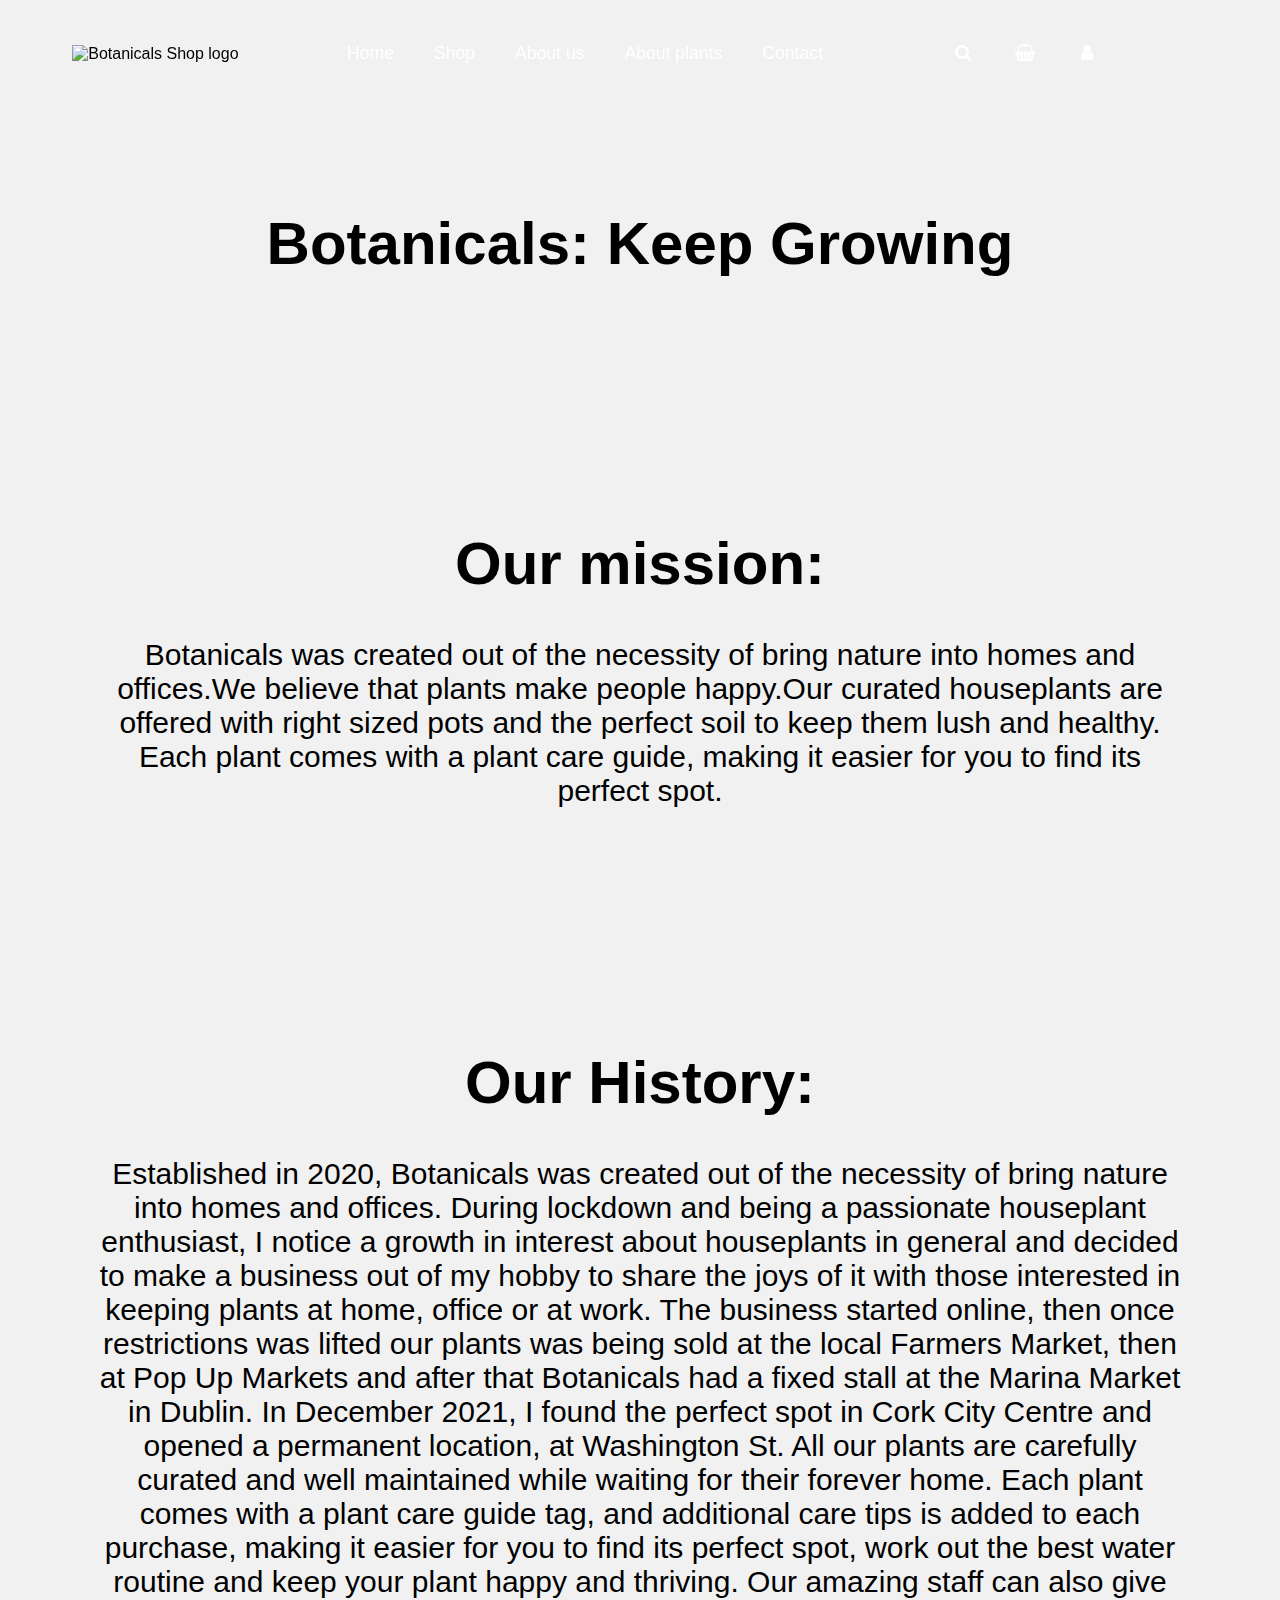
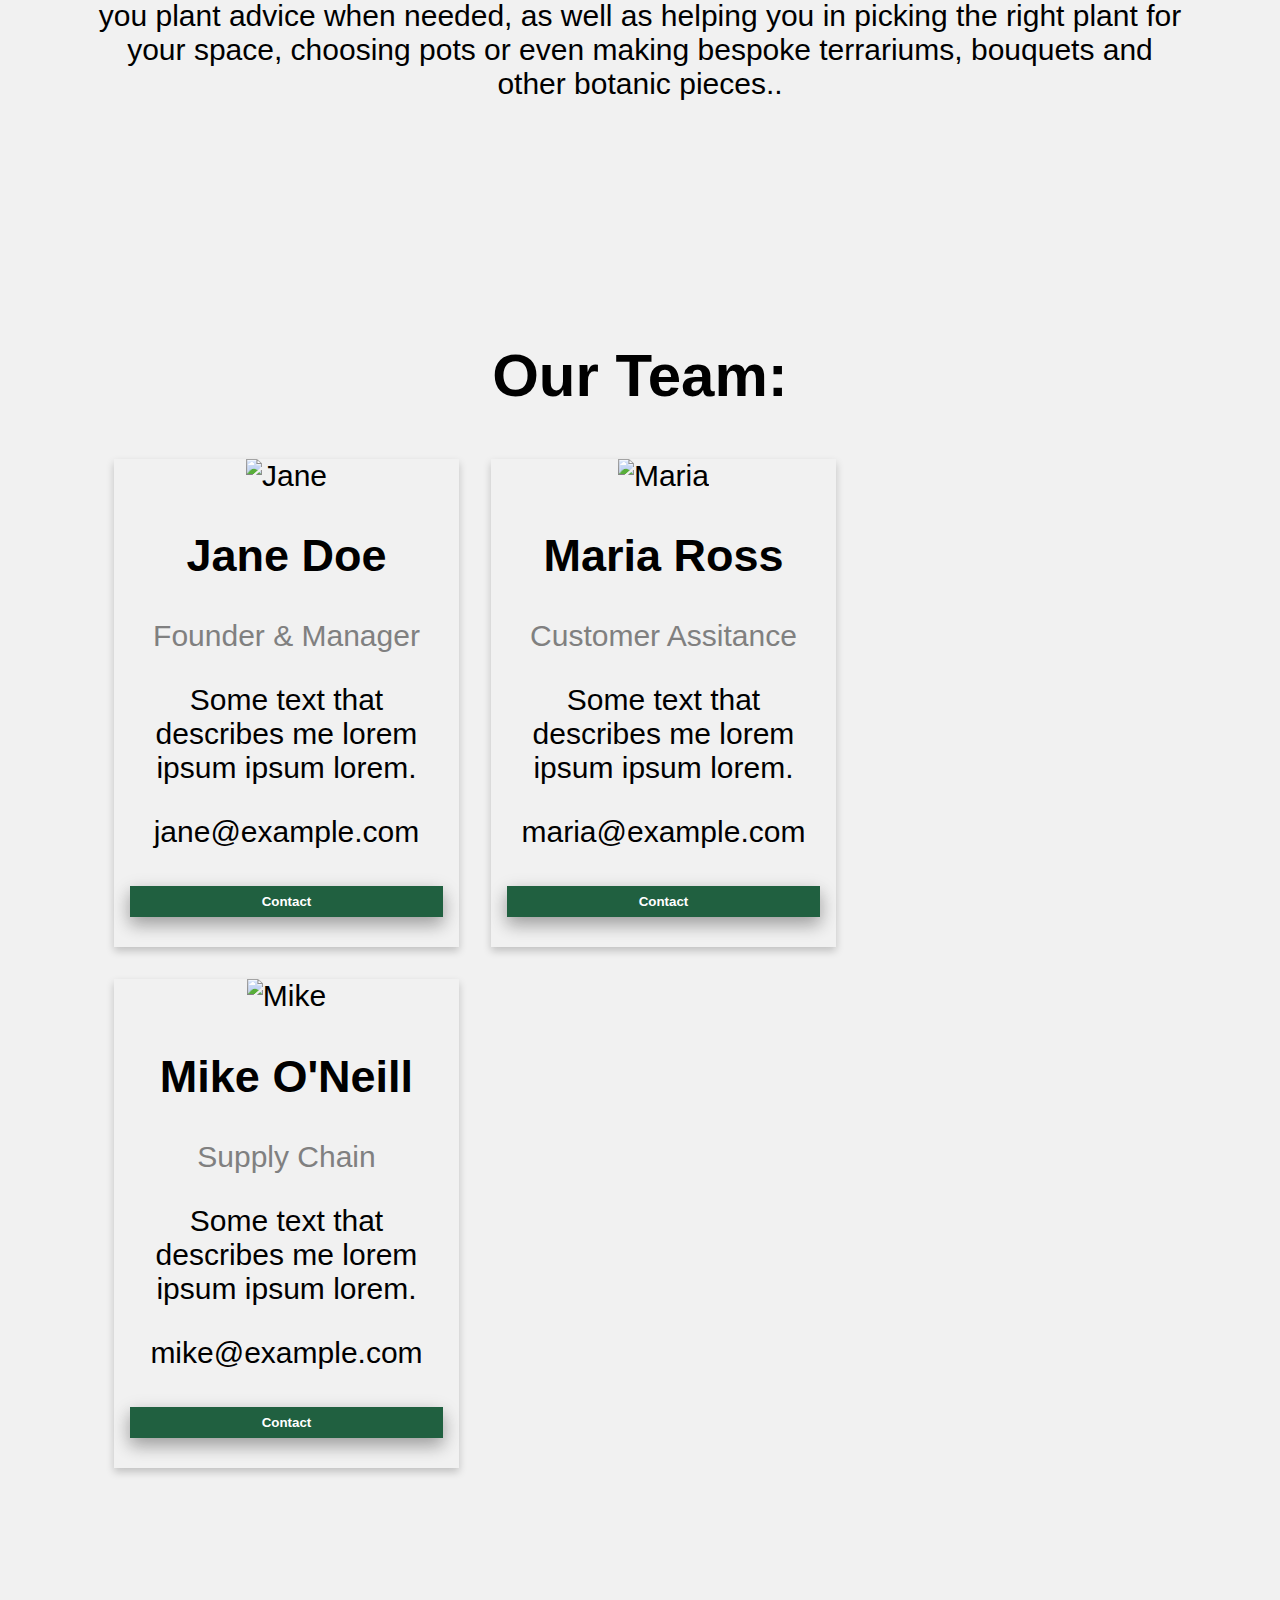
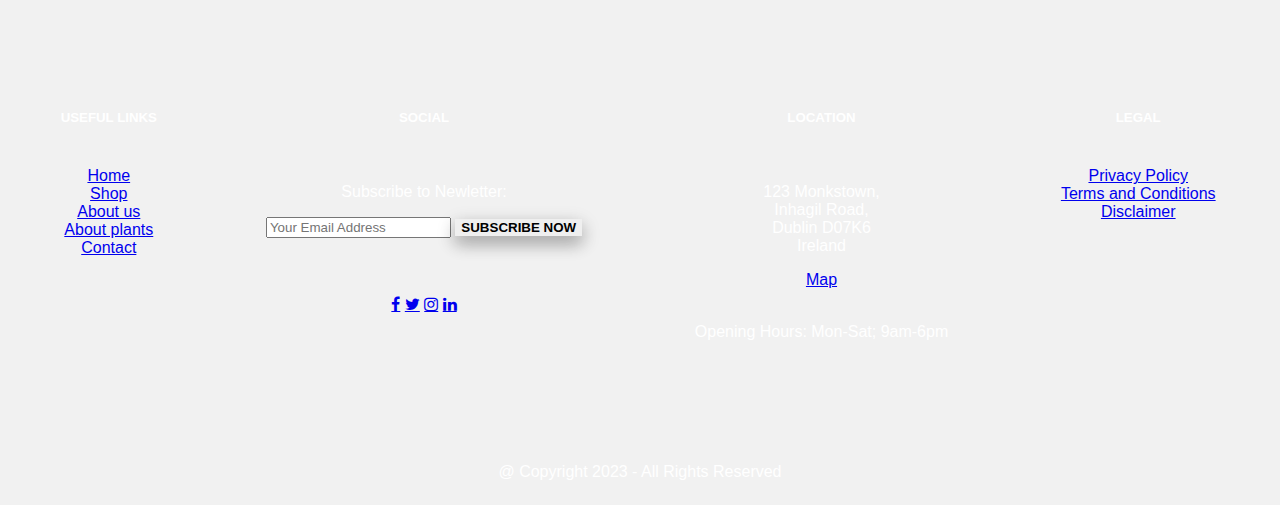
==== new_about_us.html @ 2f80816b "Add files via upload" ====
<!-- 

-->

<!DOCTYPE html>
<html>
    <head>
        <link href="https://cdn.jsdelivr.net/npm/bootstrap@5.3.0-alpha1/dist/css/bootstrap.min.css" rel="stylesheet" integrity="sha384-GLhlTQ8iRABdZLl6O3oVMWSktQOp6b7In1Zl3/Jr59b6EGGoI1aFkw7cmDA6j6gD" crossorigin="anonymous">
		<script src="https://cdn.jsdelivr.net/npm/bootstrap@5.3.0-alpha1/dist/js/bootstrap.bundle.min.js" integrity="sha384-w76AqPfDkMBDXo30jS1Sgez6pr3x5MlQ1ZAGC+nuZB+EYdgRZgiwxhTBTkF7CXvN" crossorigin="anonymous"></script>
        <!-- Load an icon library -->
		<link rel="stylesheet" href="https://cdnjs.cloudflare.com/ajax/libs/font-awesome/4.7.0/css/font-awesome.min.css">

		<link rel="stylesheet" href="style.css">
        <title>
            Botanicals Shop: About us
        </title>
    </head>
    <body>
		<div class="row navbar_row" > <!--row2-->
			<div class="col-lg-2">
				<img src="Images/logo.jpg" alt="Botanicals Shop logo">
			</div>
			
			<div class="col-lg-5 navbar_items">
				<ul class="nav_ul">
				  <li class="nav_li"><a href="default.asp">Home</a></li>
				  <li class="nav_li" ><a href="shop.asp">Shop</a></li>
				  <li class="nav_li"><a href="about.asp">About us</a></li>
				  <li class="nav_li"><a href="contact.asp">About plants</a></li>
				  <li class="nav_li"><a href="contact.asp">Contact</a></li>
				</ul> 
			</div>

			<div class="col-lg-2 navbar_items" > <!--Basket, Login, Lookup-->
				<ul class="nav_ul">
				  <li class="nav_li"><a href="#"><i class="fa fa-fw fa-search" style='color: white' ></i></a></li>
				  <li class="nav_li"><a href="#"><i class="fa fa-fw fa-shopping-basket" style='color: white'></i></a></li>
				  <li class="nav_li"><a href="#"><i class="fa fa-fw fa-user" style='color: white'></i></a></li>
				</ul>

			</div>

		</div>		
        <div class="container">
            <div class="row"> <!--row3-->
                <div class="col-lg-12">
				    <div class="header" style = "font-family: Helvetica, cursive;">
						<h1>Botanicals: Keep Growing</h1>
					</div>
                </div>
            </div>


            <div class="row"> <!--row6-->
				<div class="col-lg-12 show">
				    <div class="header" style = "font-family: Helvetica, cursive;">
						<h1>Our mission:</h1>
						<p>Botanicals was created out of the necessity of bring nature into homes and offices.We believe that plants make people happy.Our curated houseplants are offered with right sized pots and the perfect soil to keep them lush and healthy. Each plant comes with a plant care guide, making it easier for you to find its perfect spot.</p>
					</div>
                </div>
            </div>

            <div class="row"> <!--row4-->
                <div class="col-lg-12 show">
				    <div class="header" style = "font-family: Helvetica, cursive;">
						<h1>Our History:</h1>
                        <p>Established in 2020, Botanicals was created out of the necessity of bring nature into homes and offices. 

                            During lockdown and being a passionate houseplant enthusiast, I notice a growth in interest about houseplants in general and decided to make a business out of my hobby to share the joys of it with those interested in keeping plants at home, office or at work. 
                            
                            The business started online, then once restrictions was lifted our plants was being sold at the local Farmers Market, then at Pop Up Markets and after that Botanicals had a fixed stall at the Marina Market in Dublin. In December 2021, I found the perfect spot in Cork City Centre and opened a permanent location, at Washington St.
                            
                            All our plants are carefully curated and well maintained while waiting for their forever home. Each plant comes with a plant care guide tag, and additional care tips is added to each purchase, making it easier for you to find its perfect spot, work out the best water routine and keep your plant happy and thriving.
                            
                            Our amazing staff can also give you plant advice when needed, as well as helping you in picking the right plant for your space, choosing pots or even making bespoke terrariums, bouquets and other botanic pieces..</p>
        
                    </div>
                </div>
			</div>

            <div class="row team_row"> <!--row4-->
                <div class="col-lg-12 show">
				    <div class="header" style = "font-family: Helvetica, cursive;">
						<h1>Our Team:</h1>

                        <div class="about_us_column">
                            <div class="about_us_card">
                                <img src="Images/jane.jpg" alt="Jane" style="width:100%">
                                <div class="about_us_container">
                                    <h2>Jane Doe</h2>
                                    <p class="about_us_title">Founder & Manager</p>
                                    <p>Some text that describes me lorem ipsum ipsum lorem.</p>
                                    <p>jane@example.com</p>
                                    <p><button class="about_us_button">Contact</button></p>
                                </div>
                            </div>
                        </div>

                        <div class="about_us_column">
                            <div class="about_us_card">
                                <img src="Images/maria.jpg" alt="Maria" style="width:100%">
                                <div class="about_us_container">
                                    <h2>Maria Ross</h2>
                                    <p class="about_us_title">Customer Assitance</p>
                                    <p>Some text that describes me lorem ipsum ipsum lorem.</p>
                                    <p>maria@example.com</p>
                                    <p><button class="about_us_button">Contact</button></p>
                                </div>
                            </div>
                        </div>

                        <div class="about_us_column">
                            <div class="about_us_card">
                                <img src="Images/mike.jpg" alt="Mike" style="width:100%">
                                <div class="about_us_container">
                                    <h2>Mike O'Neill</h2>
                                    <p class="about_us_title">Supply Chain</p>
                                    <p>Some text that describes me lorem ipsum ipsum lorem.</p>
                                    <p>mike@example.com</p>
                                    <p><button class="about_us_button">Contact</button></p>
                                </div>
                            </div>
                        </div>


                    </div>
                </div>
			</div>
			

            

			<br>
			<br>
 

			<!--This will be the start of place for modal pop up window-->

			<div id="my-popup" class="modal">
				<div class="pop_up_section_1">
					
					<button class="btn-close" onclick="ClosePopUp()">X</button>
					<h1 id = "customer_greeting">Dear Customer!</h1>
					
				</div>
				<div class="pop_up_section_1">
					<h3>Stay in touch</h3>
					<p>
					  Please subscribe to our newsletter and enjoy 10% discount!
					</p>
				</div>
				
				<div class="pop_up_section_1" >
				  <input type="email" id="email" placeholder="abcd@gmail.com" />
				  <button class="btn">Submit</button>
				</div>
				
			</div>
			<div class="overlay hidden"></div>
			<!--This will be the end of place for modal pop up window-->
			

        </div>

		<div class="footer_and_copy_rights" >
			<div class="footer" > <!--rowLast Footer-->
				<div class="col-lg-2">
					<div class="footer_section useful_links_section ">
						<h5>USEFUL LINKS</h5>
						<ul id = "useful_links_items" class="footer_subsection">
							<li><a href = "#"> Home </a></li>
							<li><a href = "#"> Shop </a></li>
							<li><a href = "#"> About us </a></li>
							<li><a href = "#"> About plants</a></li>
							<li><a href = "#"> Contact</a></li>
						</ul>
					</div>	
				</div>
				<div class="col-lg-2 ">
					<div class="footer_section newsletter_section">
						<h5>SOCIAL</h5>
						<div id="social_newsletter_email_input_div" class="footer_subsection">
							<form>
								<p>Subscribe to Newletter:</p>
								<input type="text" placeholder= "Your Email Address">
								<button type = "submit">SUBSCRIBE NOW</button>
							</form>
						</div>
						<br>
						<!--Social media icons-->
						<div id="social_media_icons_div" class="footer_subsection">
							<a href="#" class="fa fa-facebook"></a>
							<a href="#" class="fa fa-twitter"></a>
							<a href="#" class="fa fa-instagram"></a>
							<a href="#" class="fa fa-linkedin"></a>
						</div>
					</div>
				</div>
				<div class="col-lg-2 ">
					<div class="footer_section location_section">
						<h5>LOCATION</h5>
						<div id="location_address__div" class="footer_subsection">
							<p>123 Monkstown,<br> Inhagil Road,<br> Dublin D07K6 <br>Ireland </p>
							<a href = "#"> Map </a>
							<br></br>
							<p>Opening Hours: Mon-Sat; 9am-6pm </p>
						</div>
					</div>
				</div>
				<div class="col-lg-2 ">
					<div class="footer_section legal_section">
						<h5>LEGAL</h5>
							<ul id = "legal_items" class="footer_subsection">
								<li><a href = "#"> Privacy Policy </a></li>
								<li><a href = "#"> Terms and Conditions </a></li>
								<li><a href = "#"> Disclaimer </a></li>
							</ul>
					</div>
				</div>
			</div>

			<div class="copy_rights" > <!--rowLast Actual Footer qith cards and/or copy rights-->
				<p>@ Copyright 2023 - All Rights Reserved</p>
			</div>
		</div>


		<script src="scripts.js"></script> 
		
    </body>
</html>
---- style.css ----
/*General style */
html{scroll-behavior: smooth;}

body{
  background-color: #f1f1f1;
	/*background-color: white;*/
	text-align:center;
  font-family: Helvetica;
  /*padding: 20px;*/

}  

.row{
  padding: 20px;
  margin:10px;
}


.container{
  width: 100%;
}
/*.show{
	background: lightgray;
	color:black;
	
}*/

/* .row{
	/*display:flex; 
	justify-content: space-between;
	align-items: center;
}*/


.navbar_row{
  background-image: url(Images/PlantCarebackground.jpg);
  display:flex; 
	justify-content: space-between;
	align-items: center;
  position: sticky;
  top:0;
  padding-bottom:0px;
  z-index:1;
  justify-content: space-around;
  margin:0;
}
.navbar_items{
	display:flex;
	justify-content:space-between;
	font-size: 110%;
}



.nav_ul{
  list-style-type: none;
  margin: 0;
  padding: 0;
  /*overflow: hidden;*/
  /*background-color:lightgray;*/
  /*display: inline-block;*/
}

.nav_li {
  float: left;
}

.nav_li a {
  display: inline-block;
  color: white;
  text-align: center;
  padding: 15px 20px;
  text-decoration: none;
}

/* Change the link color to #111 (black) on hover */
.nav_li a:hover {
  /*background-color: #111;*/
  text-decoration: underline;
  transform: scale(1.3);
}


.header {
  padding: 60px;
  text-align: center;
  /*background: white;*/
  color: black;
  font-size: 30px;
}


/* Slideshow/ Carousel CSS */


.mySlides {display: none;}


/* Slideshow container */
.slideshow-container {
  max-width: 1500px;
  position: relative;
  margin: auto;
}

/* Caption text */
.text {
  color: #f2f2f2;
  font-size: 30px;
  padding: 8px 12px;
  position: absolute;
  bottom: 18px;
  width: 100%;
  text-align: center;
  font-family: Helvetica;
}

/* Number text (1/3 etc) */
.numbertext {
  color: #f2f2f2;
  font-size: 12px;
  padding: 8px 12px;
  position: absolute;
  top: 0;
}

/* The dots/bullets/indicators */
.dot {
  height: 15px;
  width: 15px;
  margin: 0 2px;
  background-color: #bbb;
  border-radius: 50%;
  display: inline-block;
  transition: background-color 0.6s ease;
}

.active {
  background-color: #717171;
}

/* Fading animation */
.fade {
  animation-name: fade;
  animation-duration: 5.5s;
}

@keyframes fade {
  from {opacity: .4} 
  to {opacity: 1}
}

/* On smaller screens, decrease text size */
@media only screen and (max-width: 300px) {
  .text {font-size: 11px}
}


/* Shop now button */
#shop_now_button {
  background-color: #206040 ;
  border: none;
  color: white;
  padding: 15px 32px;
  text-align: center;
  text-decoration: none;
  display: inline-block;
  font-size: 20px;

}
button{
  box-shadow: 0 8px 16px 0 rgba(0,0,0,0.2), 0 6px 20px 0 rgba(0,0,0,0.19);
}
button {
  transition-duration: 0.4s;
}

button:hover {
  text-decoration: underline;
  transform: scale(1.1);
}




/* Photo cards */

/** {
  box-sizing: border-box;
}
/*

/* Center website */
/*.main {
  max-width: 1000px;
  margin: auto;
}
/*
h1 {
  font-size: 50px;
  word-break: break-all;
}

/*.row {
  margin: 8px -16px;
}
*/
/* Add padding BETWEEN each column (if you want) */
/*.row,
.row > .column {
  padding: 8px;
}
*/

/* Create four equal columns that floats next to each other */
.column {
  float: left;
  width: 25%;
}

/* Clear floats after rows */
/*.row:after {
  content: "";
  display: table;
  clear: both;
}
*/

/* Content */
.content {
  background-color: #f1f1f1;
  padding: 15px;
}

.content:hover{
  text-decoration:wavy;
  transform: scale(1.1);

}						  

.plant_class_deccription{
  padding: 30px;
  margin: 15px;
}

/* Responsive layout - makes a two column-layout instead of four columns */
@media screen and (max-width: 900px) {
  .column {
    width: 50%;
  }
}

/* Responsive layout - makes the two columns stack on top of each other instead of next to each other */
@media screen and (max-width: 600px) {
  .column {
    width: 100%;
  }
}

.footer_and_copy_rights{
  background-image: url(Images/PlantCarebackground.jpg);
  color: white;
}

/* Footer*/
.footer{
  display: flex;
  justify-content: space-around;
  margin-top: 10px;
  padding-top: 100px;
  align-items: flex-start;
}

.footer_section{
  color: white;
  text-decoration: none;
  margin: 10px;
  padding: 10px;
  display: flex;
  flex-direction: column;
  justify-content: center;
}

.footer_subsection{
  list-style-type: none;
  margin: 10px;
  padding: 10px;
  color: white;

}
/*
#useful_links_items{
  list-style-type: none;
  margin: 10px;
  padding: 10px;
  color: white;

}
*/
#social_newsletter_email_input_div{
  margin: 10px;
  padding: 10px;

}

/* Copy Rights*/
.copy_rights{
  display: flex;
  justify-content: center;
  margin-top: 40px;
  padding-top: 10px;

}


#my-popup{
	Width: 600px;
	Height: 400px;
	Background: #f1f1f1;
	Box-sizing: border-box; /* for inside padding */
	Padding: 10px;
  border-radius: 5px;
	/* for center */
	Position: absolute;
	top:50%;
	left:50%;
	Transform: translate(-50%,-50%);

	/* for hider */
	display:none;
}

.pop_up_section_1{
  padding: 10px;
  margin: 10px;

}

button {
  cursor: pointer;
  border: none;
  font-weight: 600;
}

.btn {
  display: inline-block;
  padding: 0.8rem 1.4rem;
  font-weight: 700;
  background-color: #206040;
  color: white;
  border-radius: 0px;
  text-align: center;
  font-size: 1em;
}

.btn-close {
  position: absolute;
  top:1%;
	right:1%;
  transform: translate(10px, -10px);
  /*padding: 0.5rem 0.7rem;*/
  background: #eee;
  border-radius: 5px;
  padding: 10px;
  margin: 10px;
}
	
.modal input {
  padding: 10px;
  border: 1px solid #ddd;
  border-radius: 5px;
  font-size: 0.9em;
}

.hidden {
  display: none;
}

.overlay {
  position: fixed;
  top: 0;
  bottom: 0;
  left: 0;
  right: 0;
  width: 100%;
  height: 100%;
  background: rgba(0, 0, 0, 0.5);
  backdrop-filter: blur(3px);
  z-index: 1;
}



/*About us site*/

.about_us_column {
  float: left;
  width: 33.3%;
  margin-bottom: 16px;
  padding: 0 8px;
}

.about_us_card {
  box-shadow: 0 4px 8px 0 rgba(0, 0, 0, 0.2);
  margin: 8px;
}

.about-section {
  padding: 50px;
  text-align: center;
  background-color: #474e5d;
  color: white;
}

.about_us_container {
  padding: 0 16px;
}

.about_us_container::after, .row::after {
  content: "";
  clear: both;
  display: table;
}

.about_us_title {
  color: grey;
}

.about_us_button {
  border: none;
  outline: 0;
  display: inline-block;
  padding: 8px;
  color: white;
  background-color: #206040;
  text-align: center;
  cursor: pointer;
  width: 100%;
  
}

.about_us_button:hover {
  background-color: #206040;
  text-decoration: none;
}

@media screen and (max-width: 650px) {
  .about_us_column {
    width: 100%;
    display: block;
  }
}
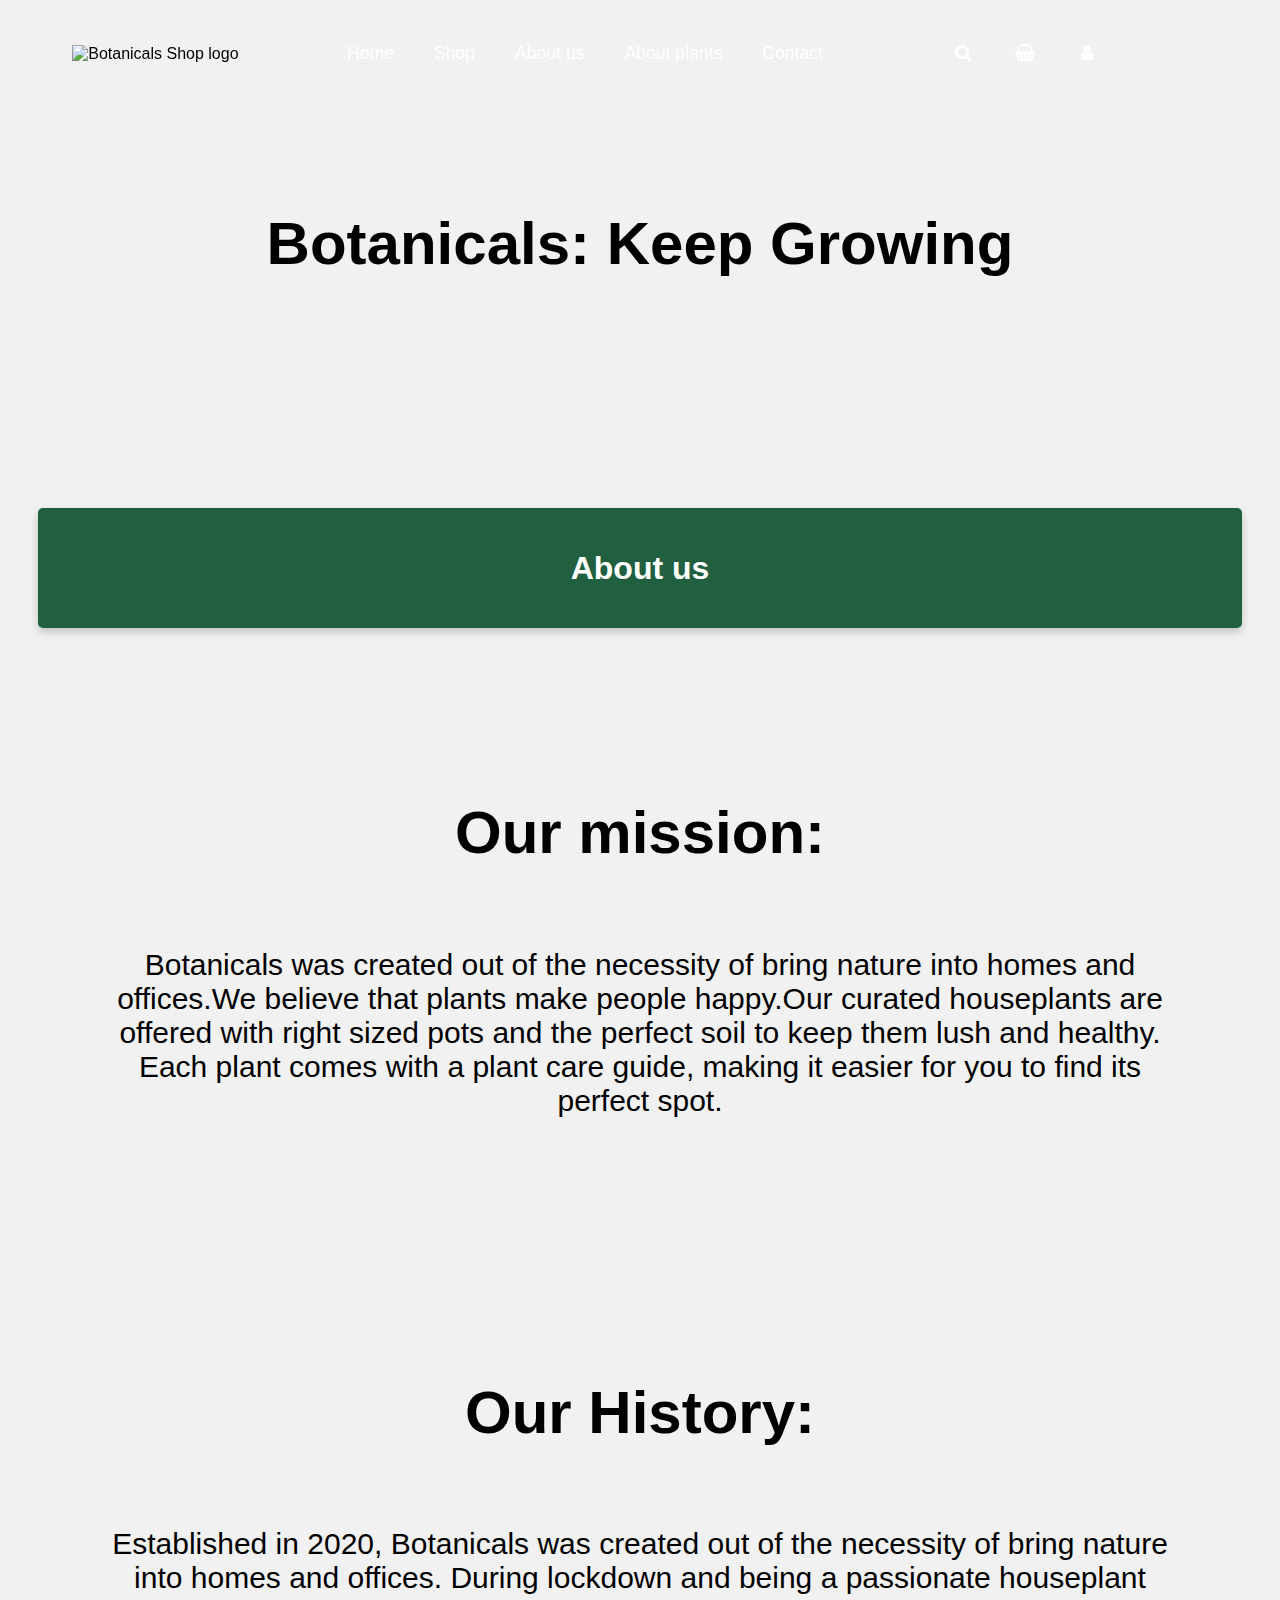
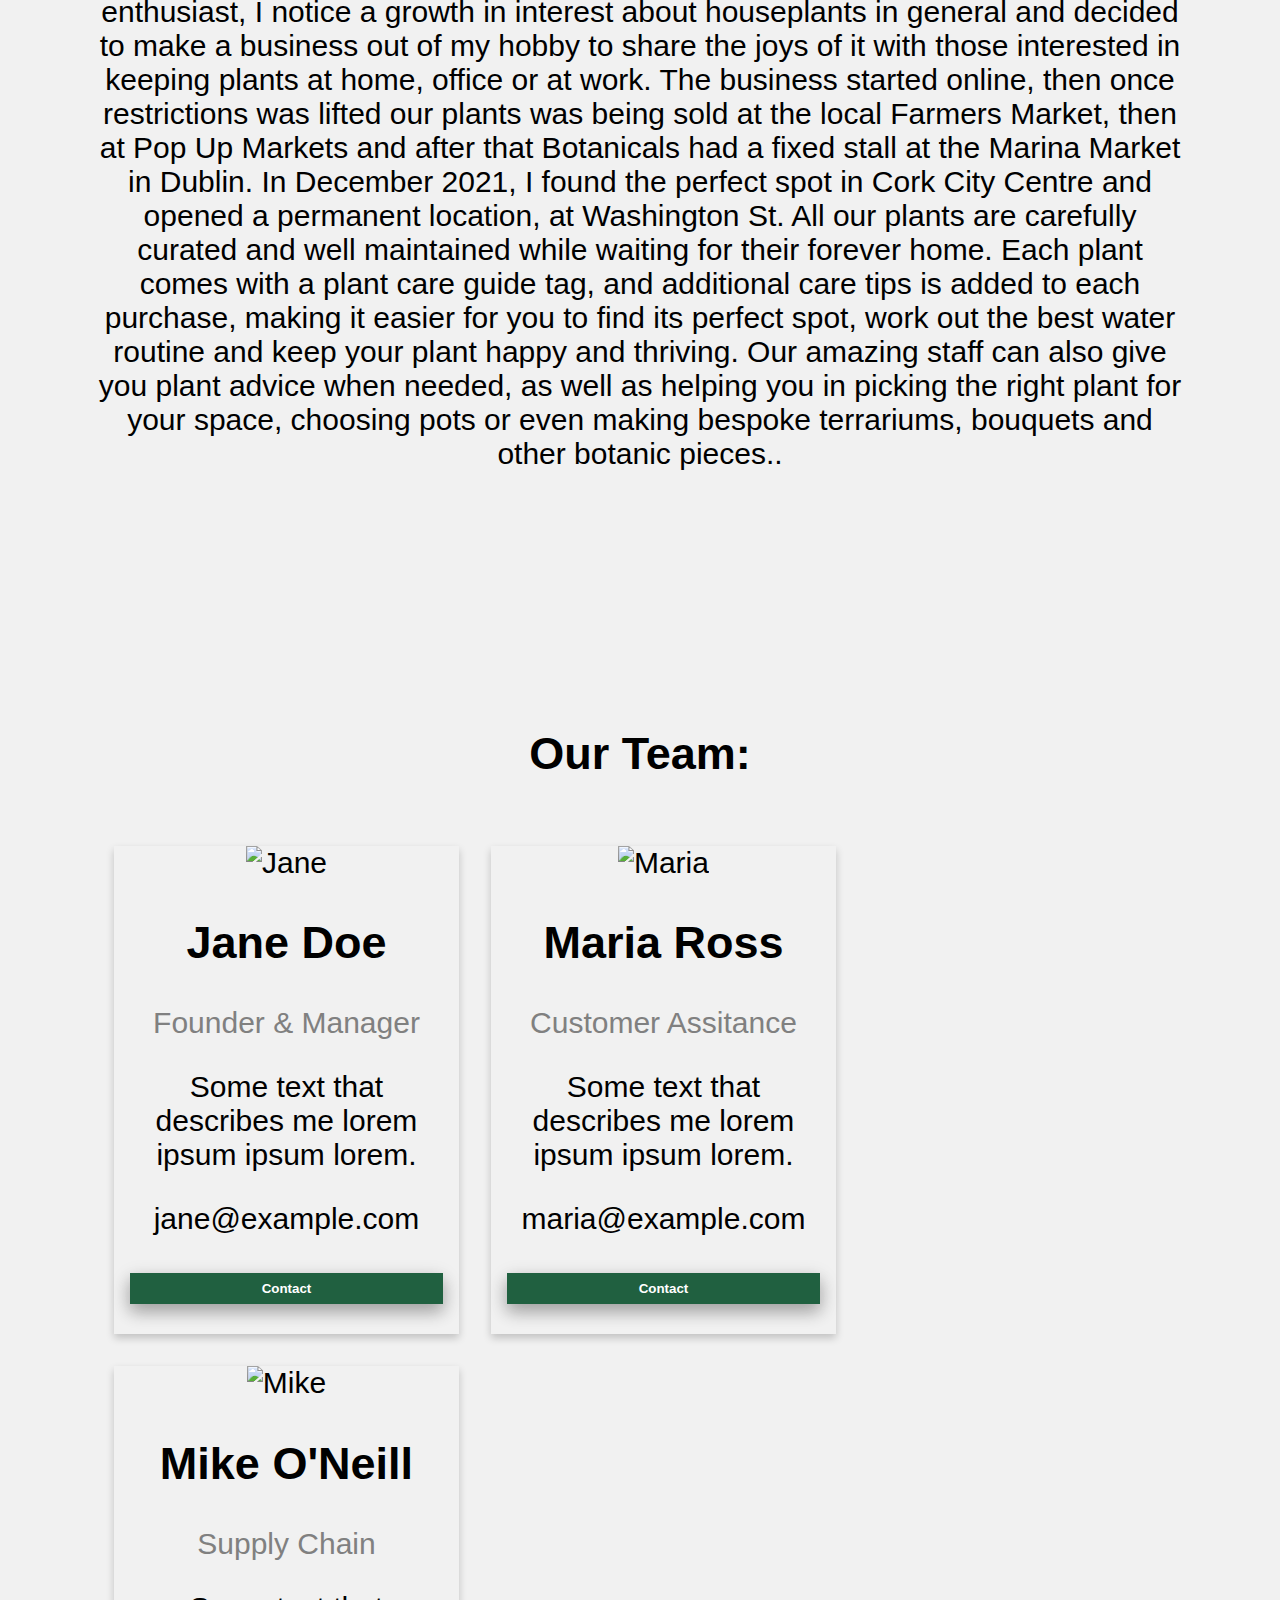
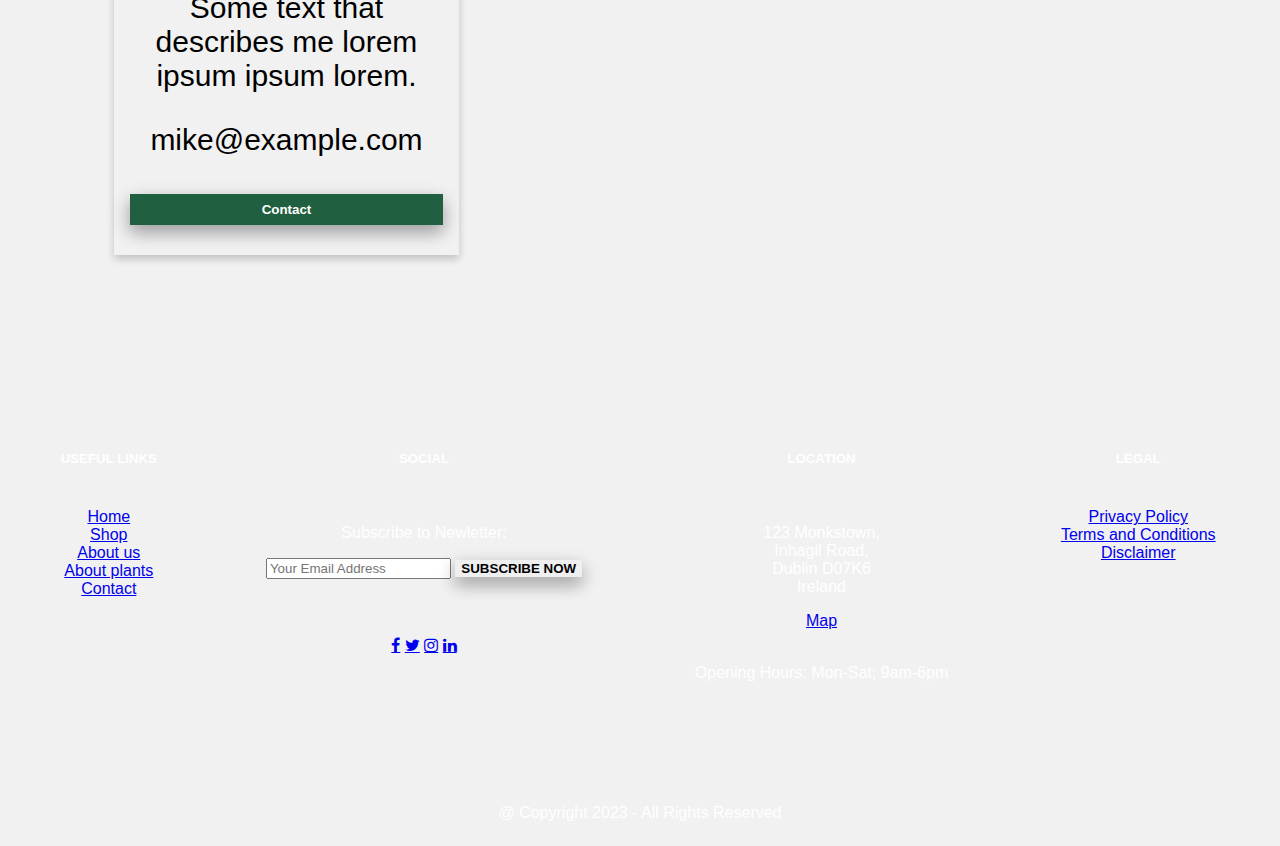
==== commit f78262a6: "Add files via upload" ====
--- a/new_about_us.html
+++ b/new_about_us.html
@@ -49,12 +49,20 @@
 					</div>
                 </div>
             </div>
+			
+			<div class="row"> <!--row1 Titlecard-->
+				<div class="col-lg-12 page_name_column titlecard">
+					<h1>About us</h1>
+				</div>
+			</div>
 
 
             <div class="row"> <!--row6-->
 				<div class="col-lg-12 show">
 				    <div class="header" style = "font-family: Helvetica, cursive;">
-						<h1>Our mission:</h1>
+						<div class = "subheader">
+							<h1>Our mission:</h1>
+						</div>
 						<p>Botanicals was created out of the necessity of bring nature into homes and offices.We believe that plants make people happy.Our curated houseplants are offered with right sized pots and the perfect soil to keep them lush and healthy. Each plant comes with a plant care guide, making it easier for you to find its perfect spot.</p>
 					</div>
                 </div>
@@ -63,7 +71,10 @@
             <div class="row"> <!--row4-->
                 <div class="col-lg-12 show">
 				    <div class="header" style = "font-family: Helvetica, cursive;">
-						<h1>Our History:</h1>
+						<div class = "subheader">
+							<h1>Our History:</h1>
+						</div>
+						
                         <p>Established in 2020, Botanicals was created out of the necessity of bring nature into homes and offices. 
 
                             During lockdown and being a passionate houseplant enthusiast, I notice a growth in interest about houseplants in general and decided to make a business out of my hobby to share the joys of it with those interested in keeping plants at home, office or at work. 
@@ -81,8 +92,9 @@
             <div class="row team_row"> <!--row4-->
                 <div class="col-lg-12 show">
 				    <div class="header" style = "font-family: Helvetica, cursive;">
-						<h1>Our Team:</h1>
-
+						<div class = "subheader">
+							<h2>Our Team:</h2>
+						</div>
                         <div class="about_us_column">
                             <div class="about_us_card">
                                 <img src="Images/jane.jpg" alt="Jane" style="width:100%">
@@ -128,36 +140,8 @@
 			</div>
 			
 
-            
-
-			<br>
-			<br>
- 
-
-			<!--This will be the start of place for modal pop up window-->
-
-			<div id="my-popup" class="modal">
-				<div class="pop_up_section_1">
-					
-					<button class="btn-close" onclick="ClosePopUp()">X</button>
-					<h1 id = "customer_greeting">Dear Customer!</h1>
-					
-				</div>
-				<div class="pop_up_section_1">
-					<h3>Stay in touch</h3>
-					<p>
-					  Please subscribe to our newsletter and enjoy 10% discount!
-					</p>
-				</div>
-				
-				<div class="pop_up_section_1" >
-				  <input type="email" id="email" placeholder="abcd@gmail.com" />
-				  <button class="btn">Submit</button>
-				</div>
-				
-			</div>
-			<div class="overlay hidden"></div>
-			<!--This will be the end of place for modal pop up window-->
+
+
 			
 
         </div>
--- a/style.css
+++ b/style.css
@@ -90,6 +90,21 @@
 }
 
 
+.page_name_column{
+  justify-content:space-around;
+  text-align:center;
+  margin-top:80px;
+}
+
+.titlecard{
+  background: #206040;   
+  color:white;
+  text-align:center;
+  padding:20px;
+  border-radius:5px;
+  box-shadow: 0 4px 8px 0 rgba(0, 0, 0, 0.2);
+}
+
 /* Slideshow/ Carousel CSS */
 
 
@@ -157,7 +172,7 @@
 
 
 /* Shop now button */
-#shop_now_button {
+.shop_now_button {
   background-color: #206040 ;
   border: none;
   color: white;
@@ -166,7 +181,7 @@
   text-decoration: none;
   display: inline-block;
   font-size: 20px;
-
+  text-decoration: none;
 }
 button{
   box-shadow: 0 8px 16px 0 rgba(0,0,0,0.2), 0 6px 20px 0 rgba(0,0,0,0.19);
@@ -238,10 +253,13 @@
 
 }						  
 
-.plant_class_deccription{
-  padding: 30px;
-  margin: 15px;
-}
+.plant_class_description{
+  padding: 10px;
+  margin: 10px;
+}
+
+
+
 
 /* Responsive layout - makes a two column-layout instead of four columns */
 @media screen and (max-width: 900px) {
@@ -330,7 +348,7 @@
 	display:none;
 }
 
-.pop_up_section_1{
+.pop_up_section{
   padding: 10px;
   margin: 10px;
 
@@ -444,9 +462,34 @@
   text-decoration: none;
 }
 
+.about_us_card:hover{
+  text-decoration:wavy;
+  transform: scale(1.1);
+
+}		
+
+.subheader{
+  padding: 10px;
+  margin: 10px;
+}
+
 @media screen and (max-width: 650px) {
   .about_us_column {
     width: 100%;
     display: block;
   }
-}+}
+
+
+#quiz_card{
+  display: flex;
+  flex-direction: row;
+  justify-content: space-between;
+  align-items: center;
+  box-shadow: 0 4px 8px 0 rgba(0, 0, 0, 0.2);
+}
+
+#quiz_description{
+  margin: 10px;
+  padding: 10px;
+}
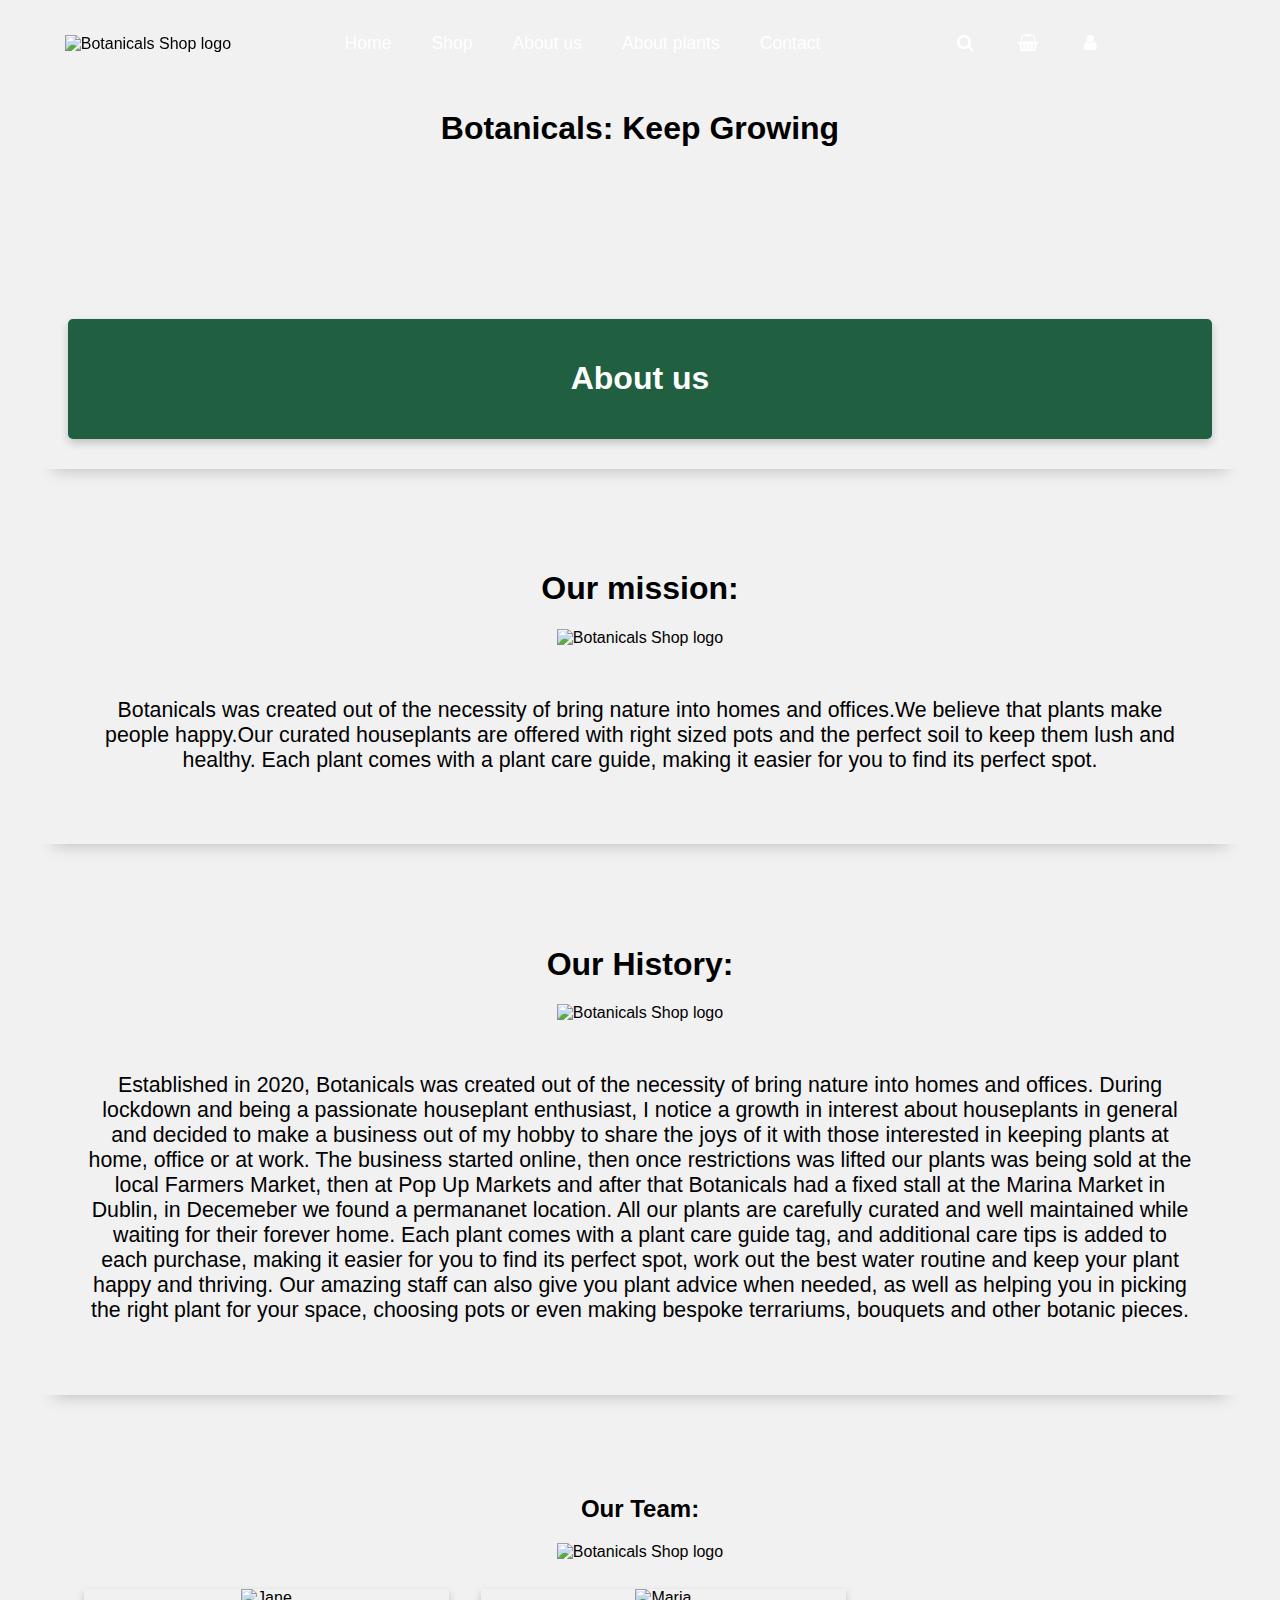
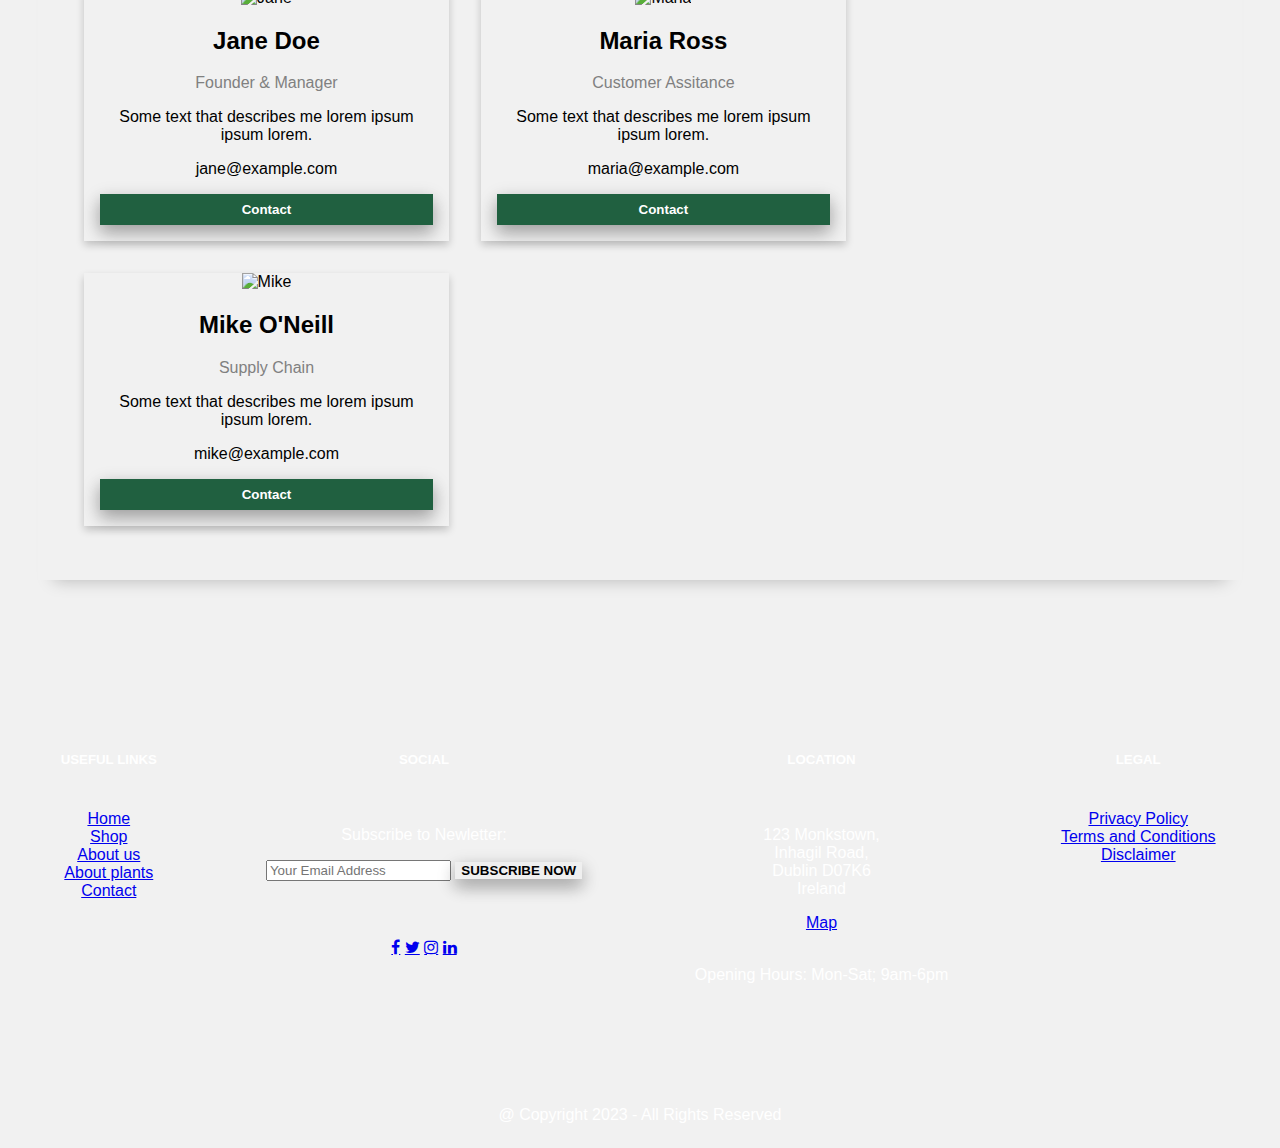
==== commit faaf28e9: "Add files via upload" ====
--- a/new_about_us.html
+++ b/new_about_us.html
@@ -50,50 +50,57 @@
                 </div>
             </div>
 			
-			<div class="row"> <!--row1 Titlecard-->
+			<div class="row box"> <!--row1 Titlecard-->
 				<div class="col-lg-12 page_name_column titlecard">
 					<h1>About us</h1>
 				</div>
 			</div>
 
 
-            <div class="row"> <!--row6-->
+            <div class="row box"> <!--row6-->
 				<div class="col-lg-12 show">
 				    <div class="header" style = "font-family: Helvetica, cursive;">
 						<div class = "subheader">
 							<h1>Our mission:</h1>
-						</div>
-						<p>Botanicals was created out of the necessity of bring nature into homes and offices.We believe that plants make people happy.Our curated houseplants are offered with right sized pots and the perfect soil to keep them lush and healthy. Each plant comes with a plant care guide, making it easier for you to find its perfect spot.</p>
+							<img src="Images/mission_icon_final.jpg" alt="Botanicals Shop logo">
+						</div>
+						<div class = "subheader_content">
+							<p>Botanicals was created out of the necessity of bring nature into homes and offices.We believe that plants make people happy.Our curated houseplants are 
+								offered with right sized pots and the perfect soil to keep them lush and healthy. Each plant comes with a plant care guide, making it easier for you to 
+								find its perfect spot.</p>
+						</div>
 					</div>
                 </div>
             </div>
 
-            <div class="row"> <!--row4-->
+            <div class="row box"> <!--row4-->
                 <div class="col-lg-12 show">
-				    <div class="header" style = "font-family: Helvetica, cursive;">
+
 						<div class = "subheader">
 							<h1>Our History:</h1>
-						</div>
-						
-                        <p>Established in 2020, Botanicals was created out of the necessity of bring nature into homes and offices. 
-
-                            During lockdown and being a passionate houseplant enthusiast, I notice a growth in interest about houseplants in general and decided to make a business out of my hobby to share the joys of it with those interested in keeping plants at home, office or at work. 
-                            
-                            The business started online, then once restrictions was lifted our plants was being sold at the local Farmers Market, then at Pop Up Markets and after that Botanicals had a fixed stall at the Marina Market in Dublin. In December 2021, I found the perfect spot in Cork City Centre and opened a permanent location, at Washington St.
-                            
-                            All our plants are carefully curated and well maintained while waiting for their forever home. Each plant comes with a plant care guide tag, and additional care tips is added to each purchase, making it easier for you to find its perfect spot, work out the best water routine and keep your plant happy and thriving.
-                            
-                            Our amazing staff can also give you plant advice when needed, as well as helping you in picking the right plant for your space, choosing pots or even making bespoke terrariums, bouquets and other botanic pieces..</p>
-        
-                    </div>
-                </div>
-			</div>
-
-            <div class="row team_row"> <!--row4-->
+							<img src="Images/history_icon_3.jpg" alt="Botanicals Shop logo">
+						</div>
+						<div class = "subheader_content">
+							<p>Established in 2020, Botanicals was created out of the necessity of bring nature into homes and offices. 
+
+								During lockdown and being a passionate houseplant enthusiast, I notice a growth in interest about houseplants in general and decided to make a business out of my hobby to share the joys of it with those interested in keeping plants at home, office or at work. 
+								
+								The business started online, then once restrictions was lifted our plants was being sold at the local Farmers Market, then at Pop Up Markets and after that Botanicals had a fixed stall at the Marina Market in Dublin, in Decemeber we found a permananet location.
+								
+								All our plants are carefully curated and well maintained while waiting for their forever home. Each plant comes with a plant care guide tag, and additional care tips is added to each purchase, making it easier for you to find its perfect spot, work out the best water routine and keep your plant happy and thriving.
+								
+								Our amazing staff can also give you plant advice when needed, as well as helping you in picking the right plant for your space, choosing pots or even making bespoke terrariums, bouquets and other botanic pieces.</p>
+						</div>
+
+                </div>
+			</div>
+
+            <div class="row team_row box"> <!--row4-->
                 <div class="col-lg-12 show">
-				    <div class="header" style = "font-family: Helvetica, cursive;">
+
 						<div class = "subheader">
 							<h2>Our Team:</h2>
+							<img src="Images/team.jpg" alt="Botanicals Shop logo">
 						</div>
                         <div class="about_us_column">
                             <div class="about_us_card">
@@ -135,7 +142,7 @@
                         </div>
 
 
-                    </div>
+
                 </div>
 			</div>
 			
--- a/style.css
+++ b/style.css
@@ -11,7 +11,7 @@
 }  
 
 .row{
-  padding: 20px;
+  padding: 10px;
   margin:10px;
 }
 
@@ -81,14 +81,12 @@
 }
 
 
-.header {
+/*.header {
   padding: 60px;
   text-align: center;
-  /*background: white;*/
   color: black;
   font-size: 30px;
-}
-
+}*/
 
 .page_name_column{
   justify-content:space-around;
@@ -339,7 +337,9 @@
 	Padding: 10px;
   border-radius: 5px;
 	/* for center */
-	Position: absolute;
+	/*Position: absolute;
+  top:50%;*/
+  position: sticky;
 	top:50%;
 	left:50%;
 	Transform: translate(-50%,-50%);
@@ -489,7 +489,30 @@
   box-shadow: 0 4px 8px 0 rgba(0, 0, 0, 0.2);
 }
 
+#quiz_card:hover {
+  transform: scale(1.1);
+}
+
 #quiz_description{
   margin: 10px;
   padding: 10px;
 }
+
+.subheader_content{
+  margin: 10px;
+  padding: 10px;
+  font-size: 16pt;
+}
+
+.box{
+
+  box-shadow: 0 1em 1em -1em rgba(0, 0, 0, .25);
+  margin: 30px;
+  padding: 30px;
+}
+
+.shop_now_section{
+padding: 30px;
+margin: 30px;
+
+}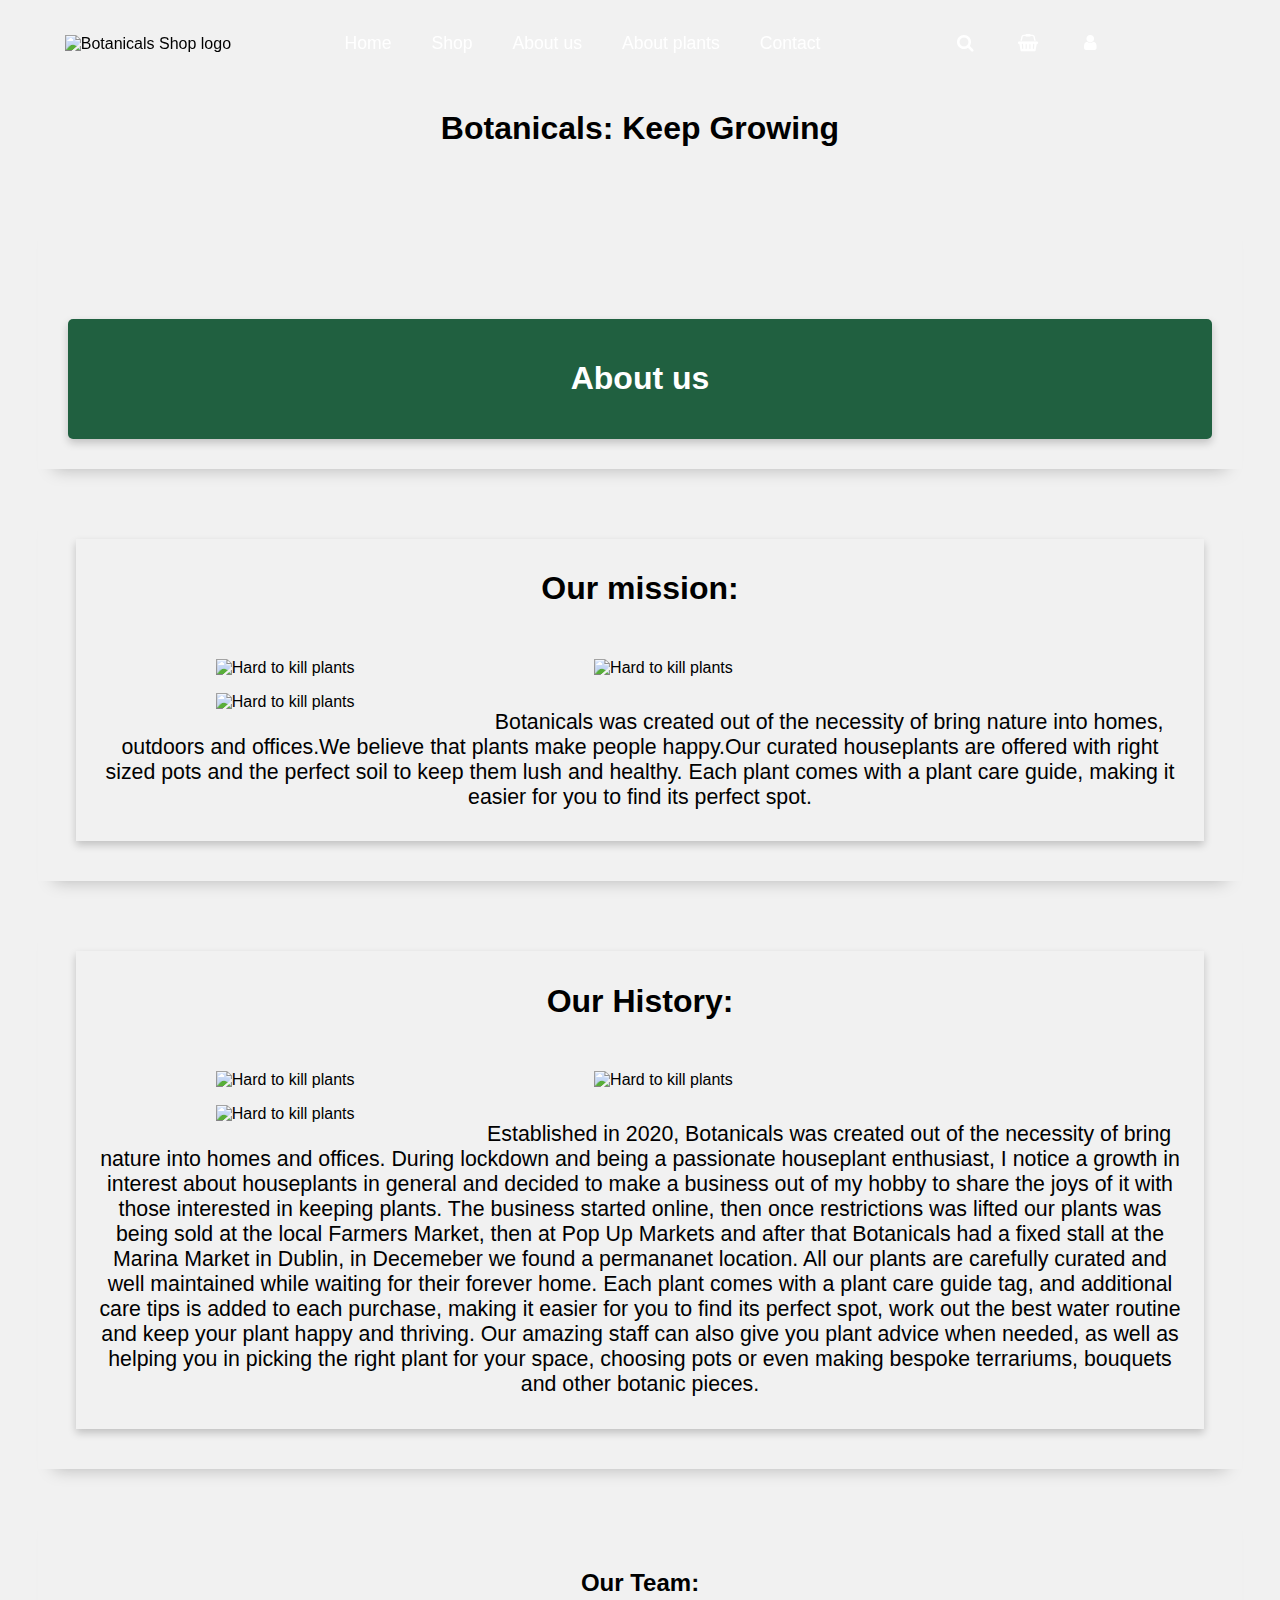
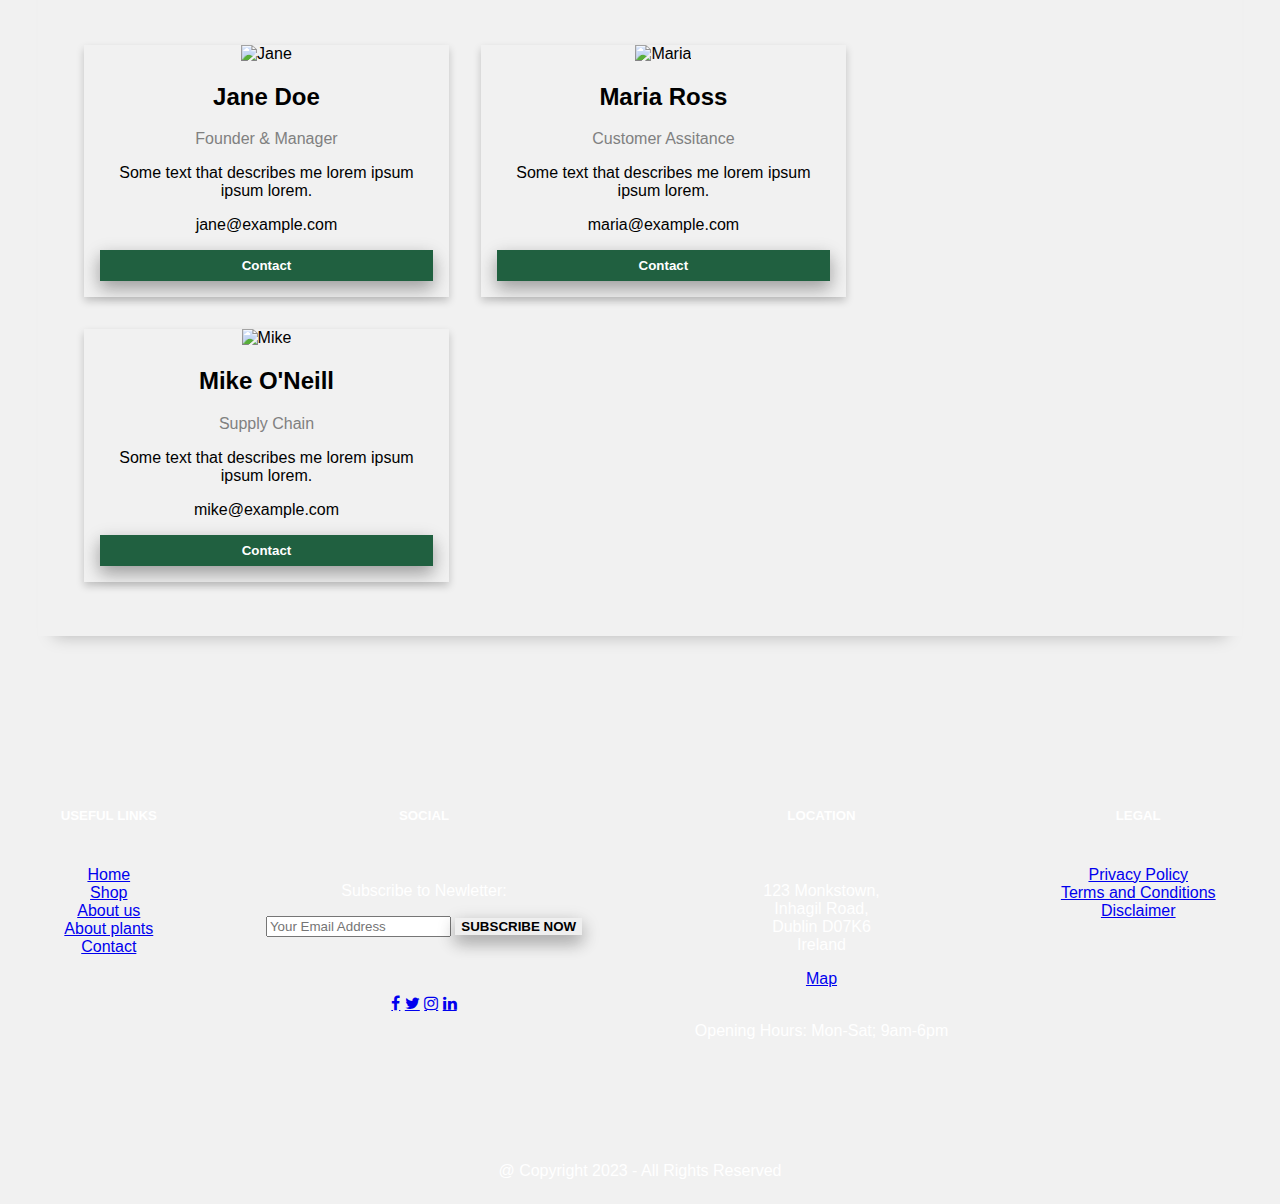
==== commit 9f952d4d: "Add files via upload" ====
--- a/new_about_us.html
+++ b/new_about_us.html
@@ -58,32 +58,57 @@
 
 
             <div class="row box"> <!--row6-->
-				<div class="col-lg-12 show">
-				    <div class="header" style = "font-family: Helvetica, cursive;">
+				<div class="col-lg-12 show about_us_card">
+
 						<div class = "subheader">
 							<h1>Our mission:</h1>
-							<img src="Images/mission_icon_final.jpg" alt="Botanicals Shop logo">
+							 <!-- <img src="Images/mission_icon_final.jpg" alt="Botanicals Shop logo">-->
+						</div>
+						<div class = "about_us_images">
+							<div class="about_us_column">
+								<img src="Images/plants_at_home.jpg" alt="Hard to kill plants" style="width:100%">
+							</div>
+							<div class="about_us_column">
+								<img src="Images/outdoors_arrangement.jpg" alt="Hard to kill plants" style="width:100%">
+							</div>
+							<div class="about_us_column">
+							
+								<img src="Images/plants_in_office.jpg" alt="Hard to kill plants" style="width:100%">
+							</div>
 						</div>
 						<div class = "subheader_content">
-							<p>Botanicals was created out of the necessity of bring nature into homes and offices.We believe that plants make people happy.Our curated houseplants are 
+							<p>Botanicals was created out of the necessity of bring nature into homes, outdoors and offices.We believe that plants make people happy.Our curated houseplants are 
 								offered with right sized pots and the perfect soil to keep them lush and healthy. Each plant comes with a plant care guide, making it easier for you to 
 								find its perfect spot.</p>
 						</div>
-					</div>
+					
                 </div>
             </div>
 
             <div class="row box"> <!--row4-->
-                <div class="col-lg-12 show">
+                <div class="col-lg-12 show about_us_card">
 
 						<div class = "subheader">
 							<h1>Our History:</h1>
-							<img src="Images/history_icon_3.jpg" alt="Botanicals Shop logo">
-						</div>
+							<!--<img src="Images/history_icon_3.jpg" alt="Botanicals Shop logo">-->
+						</div>
+						<div class = "about_us_images">
+							<div class="about_us_column">
+								<img src="Images/small_stall.jpg" alt="Hard to kill plants" style="width:100%">
+							</div>
+							<div class="about_us_column">
+								<img src="Images/outdoor_market.jpg" alt="Hard to kill plants" style="width:100%">
+							</div>
+							<div class="about_us_column">
+							
+								<img src="Images/perm_shop.jpg" alt="Hard to kill plants" style="width:100%">
+							</div>
+						</div>
+
 						<div class = "subheader_content">
 							<p>Established in 2020, Botanicals was created out of the necessity of bring nature into homes and offices. 
 
-								During lockdown and being a passionate houseplant enthusiast, I notice a growth in interest about houseplants in general and decided to make a business out of my hobby to share the joys of it with those interested in keeping plants at home, office or at work. 
+								During lockdown and being a passionate houseplant enthusiast, I notice a growth in interest about houseplants in general and decided to make a business out of my hobby to share the joys of it with those interested in keeping plants. 
 								
 								The business started online, then once restrictions was lifted our plants was being sold at the local Farmers Market, then at Pop Up Markets and after that Botanicals had a fixed stall at the Marina Market in Dublin, in Decemeber we found a permananet location.
 								
@@ -100,7 +125,7 @@
 
 						<div class = "subheader">
 							<h2>Our Team:</h2>
-							<img src="Images/team.jpg" alt="Botanicals Shop logo">
+							<!--<img src="Images/team.jpg" alt="Botanicals Shop logo">-->
 						</div>
                         <div class="about_us_column">
                             <div class="about_us_card">
--- a/style.css
+++ b/style.css
@@ -468,6 +468,11 @@
 
 }		
 
+.about_us_images{
+  padding: 10px;
+  margin: 10px;
+}
+
 .subheader{
   padding: 10px;
   margin: 10px;
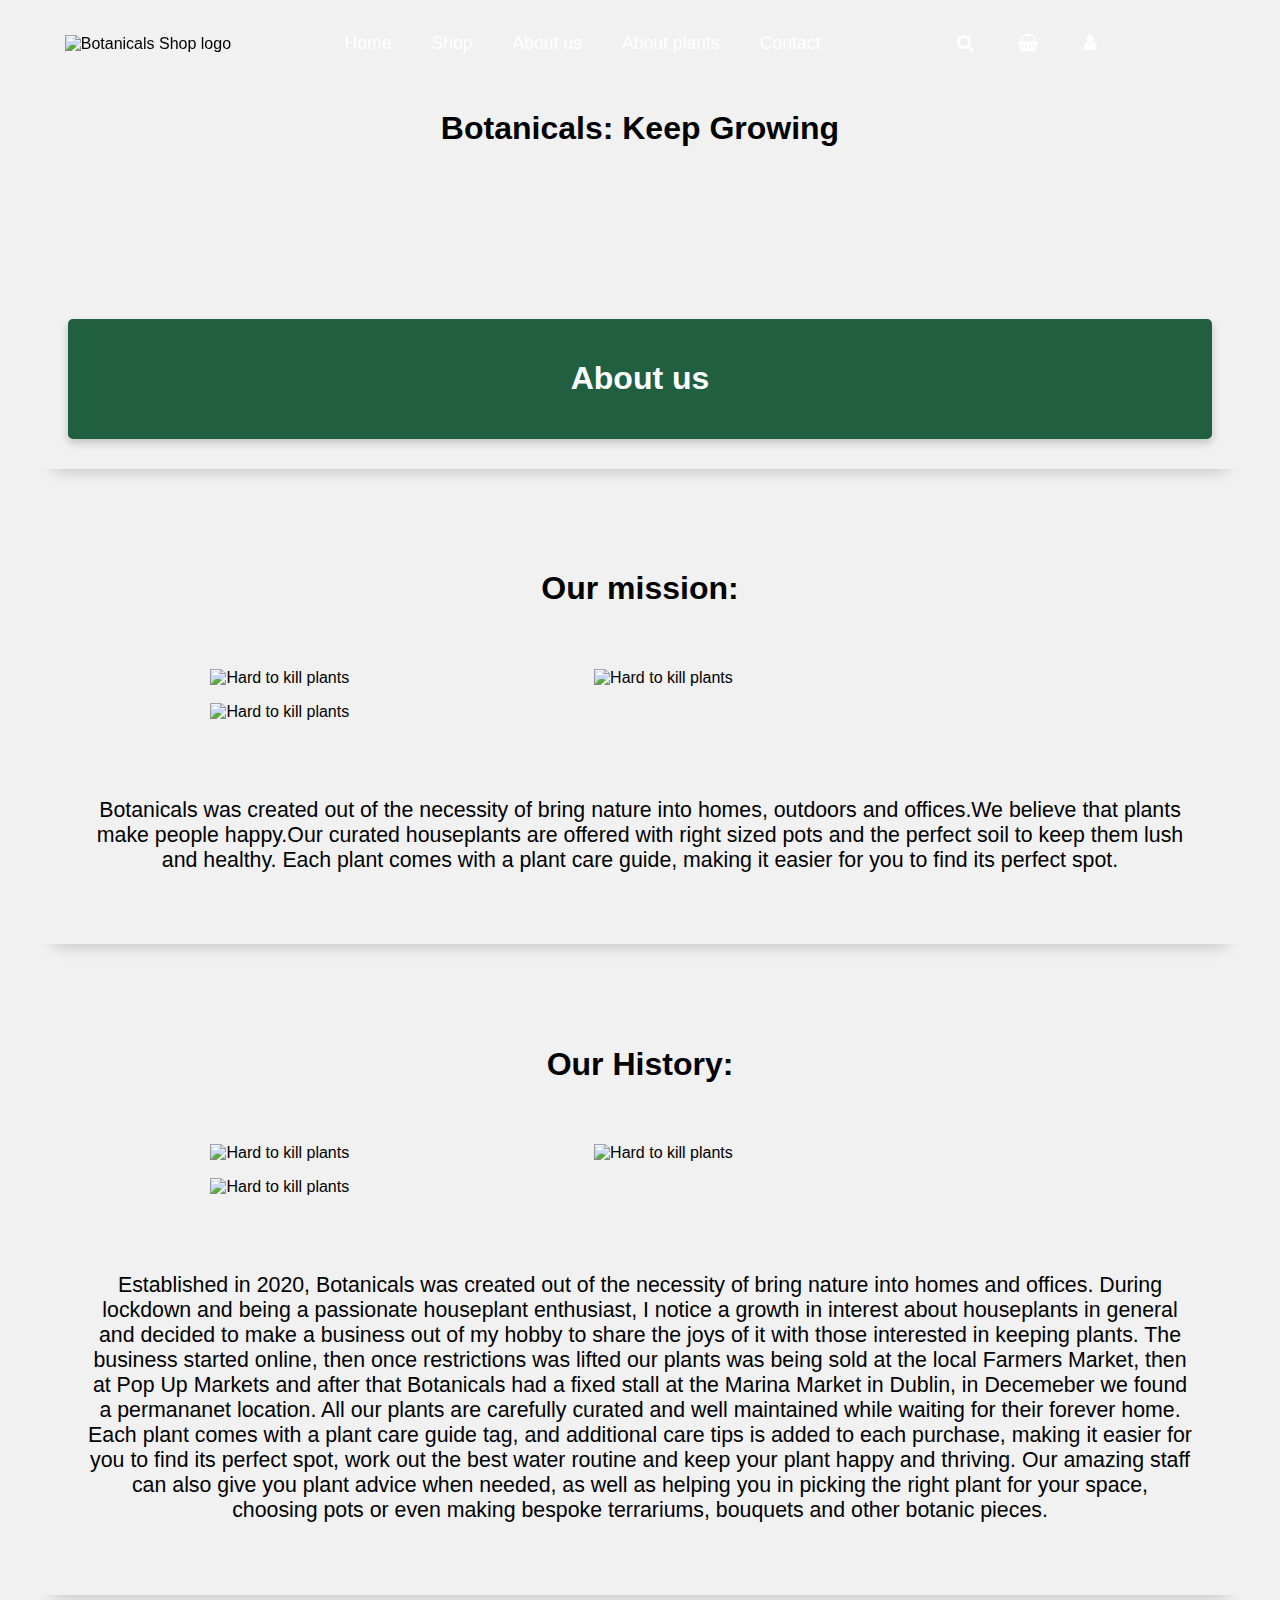
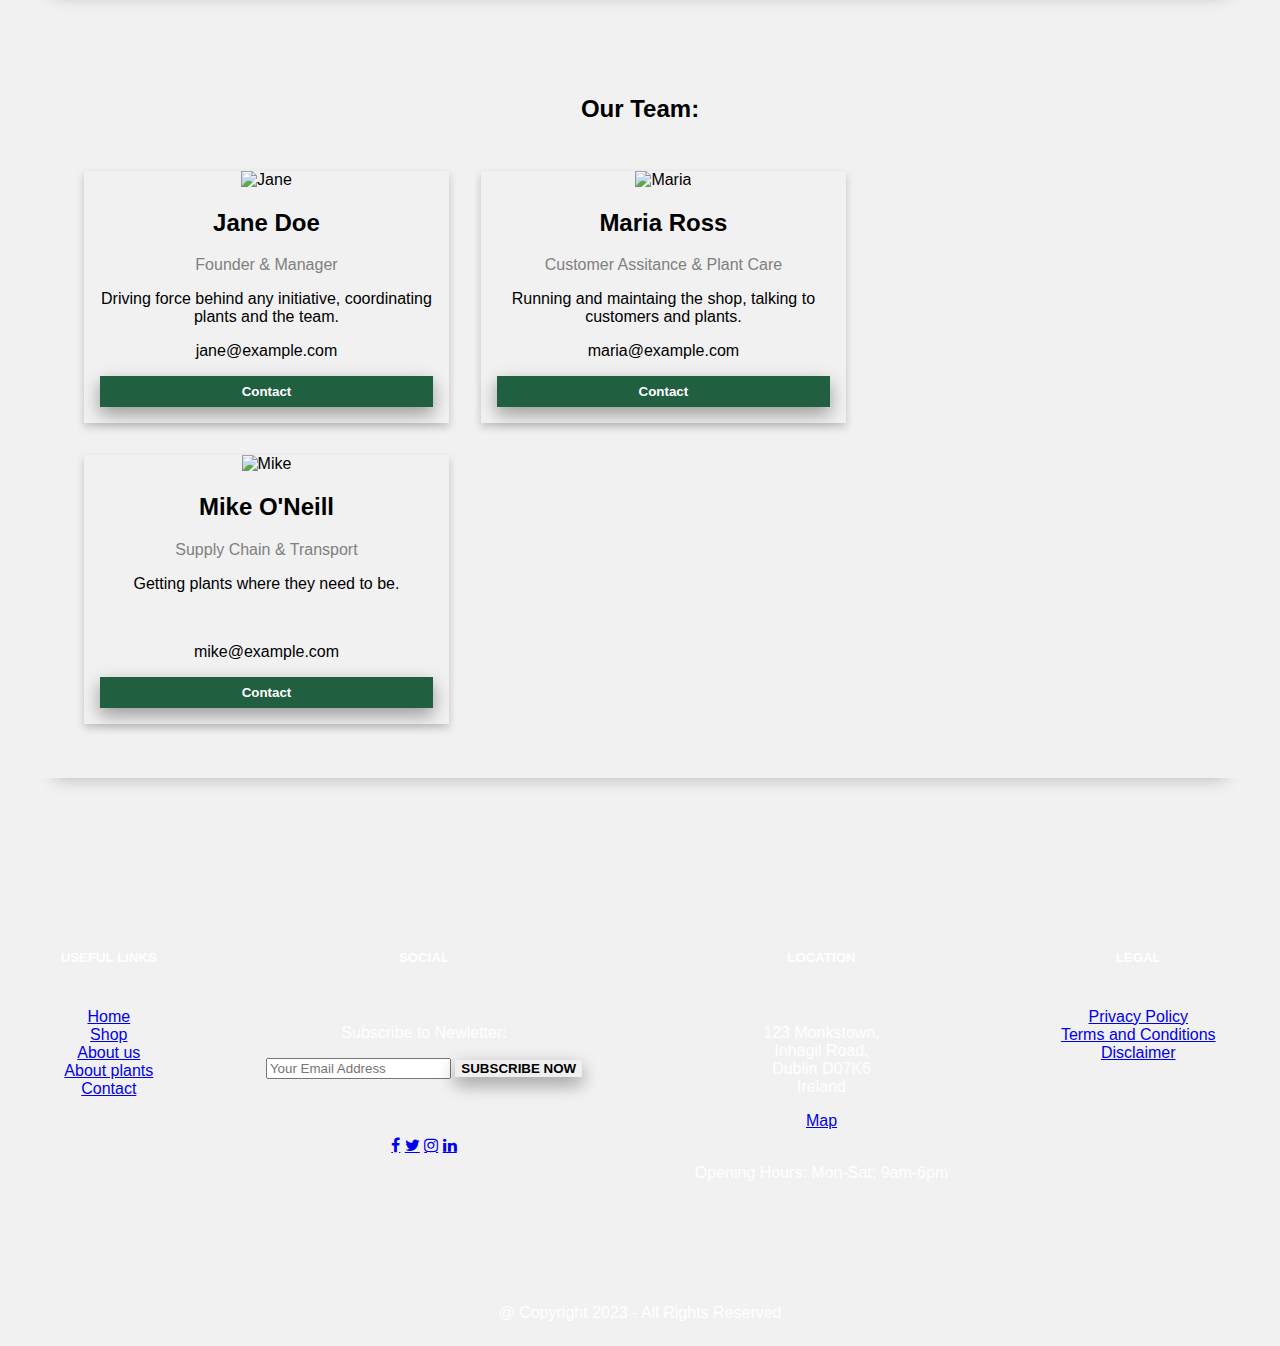
==== commit 8bf5975d: "Add files via upload" ====
--- a/new_about_us.html
+++ b/new_about_us.html
@@ -12,8 +12,10 @@
 
 		<link rel="stylesheet" href="style.css">
         <title>
-            Botanicals Shop: About us
+            Botanicals Plant Shop: About us
         </title>
+		<meta name = "description" content="Botanical plant shop is your place to find a plant that matches you. We offers quality potted, at competative prices.
+		Our services include online shopping, quick delivery, in-store exclusive range and guideance on plant care. ">
     </head>
     <body>
 		<div class="row navbar_row" > <!--row2-->
@@ -57,8 +59,8 @@
 			</div>
 
 
-            <div class="row box"> <!--row6-->
-				<div class="col-lg-12 show about_us_card">
+            <div class="box"> <!--row6-->
+				<div class="col-lg-12 flex_justify">
 
 						<div class = "subheader">
 							<h1>Our mission:</h1>
@@ -86,7 +88,7 @@
             </div>
 
             <div class="row box"> <!--row4-->
-                <div class="col-lg-12 show about_us_card">
+                <div class="col-lg-12 flex_justify">
 
 						<div class = "subheader">
 							<h1>Our History:</h1>
@@ -121,7 +123,7 @@
 			</div>
 
             <div class="row team_row box"> <!--row4-->
-                <div class="col-lg-12 show">
+                <div class="col-lg-12">
 
 						<div class = "subheader">
 							<h2>Our Team:</h2>
@@ -133,7 +135,7 @@
                                 <div class="about_us_container">
                                     <h2>Jane Doe</h2>
                                     <p class="about_us_title">Founder & Manager</p>
-                                    <p>Some text that describes me lorem ipsum ipsum lorem.</p>
+                                    <p>Driving force behind any initiative, coordinating plants and the team.</p>
                                     <p>jane@example.com</p>
                                     <p><button class="about_us_button">Contact</button></p>
                                 </div>
@@ -145,8 +147,8 @@
                                 <img src="Images/maria.jpg" alt="Maria" style="width:100%">
                                 <div class="about_us_container">
                                     <h2>Maria Ross</h2>
-                                    <p class="about_us_title">Customer Assitance</p>
-                                    <p>Some text that describes me lorem ipsum ipsum lorem.</p>
+                                    <p class="about_us_title">Customer Assitance & Plant Care</p>
+                                    <p>Running and maintaing the shop, talking to customers and plants.</p>
                                     <p>maria@example.com</p>
                                     <p><button class="about_us_button">Contact</button></p>
                                 </div>
@@ -158,8 +160,9 @@
                                 <img src="Images/mike.jpg" alt="Mike" style="width:100%">
                                 <div class="about_us_container">
                                     <h2>Mike O'Neill</h2>
-                                    <p class="about_us_title">Supply Chain</p>
-                                    <p>Some text that describes me lorem ipsum ipsum lorem.</p>
+                                    <p class="about_us_title">Supply Chain & Transport</p>
+                                    <p>Getting plants where they need to be.</p>
+									<br>
                                     <p>mike@example.com</p>
                                     <p><button class="about_us_button">Contact</button></p>
                                 </div>
--- a/style.css
+++ b/style.css
@@ -418,6 +418,11 @@
   padding: 0 8px;
 }
 
+.about_us_column:hover{
+
+  transform: scale(1.1);
+}
+
 .about_us_card {
   box-shadow: 0 4px 8px 0 rgba(0, 0, 0, 0.2);
   margin: 8px;
@@ -491,13 +496,14 @@
   flex-direction: row;
   justify-content: space-between;
   align-items: center;
-  box-shadow: 0 4px 8px 0 rgba(0, 0, 0, 0.2);
-}
-
+  
+  /*box-shadow: 0 4px 8px 0 rgba(0, 0, 0, 0.2);*/
+}
+/*
 #quiz_card:hover {
   transform: scale(1.1);
 }
-
+*/
 #quiz_description{
   margin: 10px;
   padding: 10px;
@@ -520,4 +526,10 @@
 padding: 30px;
 margin: 30px;
 
+}
+
+.flex_justify{
+  display: flex;
+  flex-flow: column;
+  justify-content: center;
 }